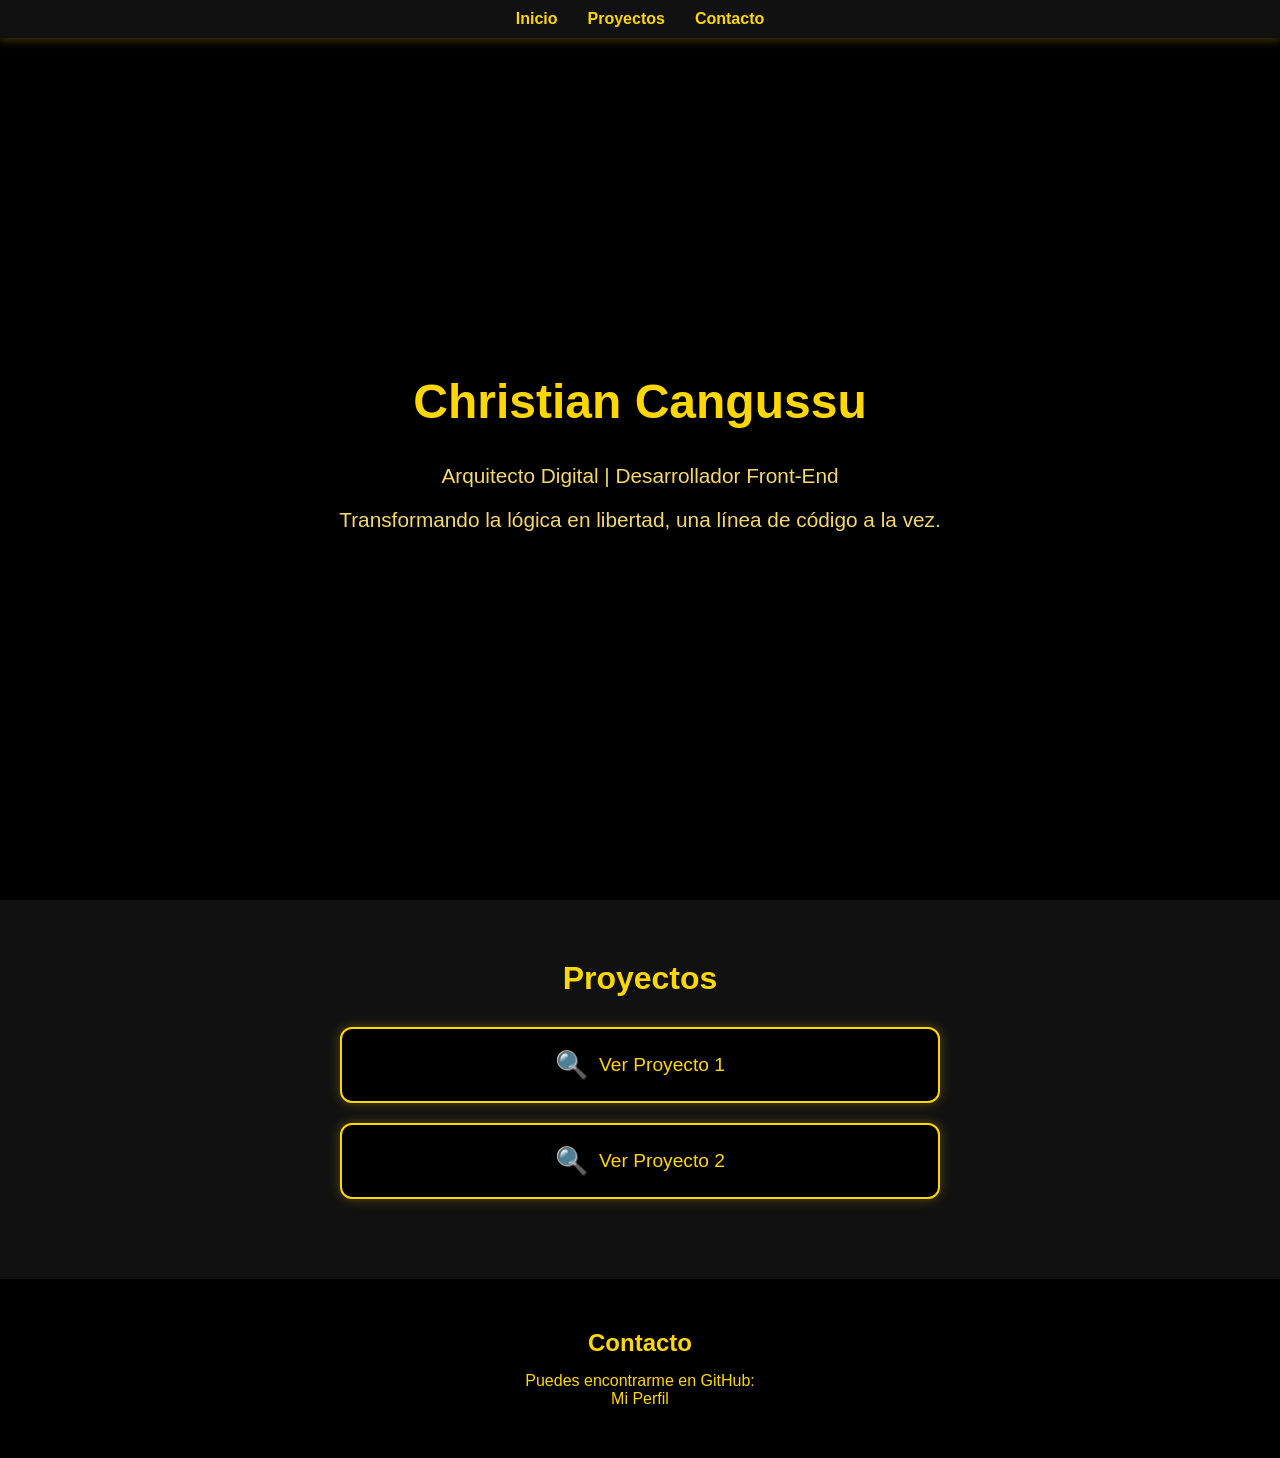
==== index.html @ 36e2fc24 "Proyectos" ====
<!DOCTYPE html>
<html lang="es">
<head>
  <meta charset="UTF-8" />
  <meta name="viewport" content="width=device-width, initial-scale=1.0" />
  <title>Christian Cangussu | Portafolio</title>
  <link rel="stylesheet" href="styles.css" />
</head>
<body>

  <nav id="navbar">
    <a href="#welcome-section">Inicio</a>
    <a href="#projects">Proyectos</a>
    <a href="#contact">Contacto</a>
  </nav>

  <section id="welcome-section">
    <h1>Christian Cangussu</h1>
    <p>Arquitecto Digital | Desarrollador Front-End</p>
    <p>Transformando la lógica en libertad, una línea de código a la vez.</p>
  </section>

  <section id="projects">
    <h2>Proyectos</h2>
    <div class="project-tile">
      <a href="https://github.com/" target="_blank">Ver Proyecto 1</a>
    </div>
    <div class="project-tile">
      <a href="https://github.com/" target="_blank">Ver Proyecto 2</a>
    </div>
  </section>

  <section id="contact">
    <h2>Contacto</h2>
    <p>Puedes encontrarme en GitHub:</p>
    <a id="profile-link" href="https://github.com/" target="_blank">Mi Perfil</a>
  </section>

</body>
</html>
---- styles.css ----
/* Estilos generales */
* {
  box-sizing: border-box;
  margin: 0;
  padding: 0;
}

body {
  font-family: 'Arial', sans-serif;
  background-color: #000;
  color: #FFD700;
}

a {
  color: #FFD700;
  text-decoration: none;
}

#navbar {
  position: fixed;
  top: 0;
  width: 100%;
  background-color: #111;
  padding: 10px 0;
  display: flex;
  justify-content: center;
  gap: 30px;
  z-index: 1000;
  box-shadow: 0 4px 8px rgba(255, 215, 0, 0.2);
}

#navbar a {
  font-weight: bold;
  transition: color 0.3s ease;
}

#navbar a:hover {
  color: #fff;
}

#welcome-section {
  height: 100vh;
  background-color: #000;
  color: #FFD700;
  display: flex;
  flex-direction: column;
  justify-content: center;
  align-items: center;
  text-align: center;
}

#welcome-section h1 {
  font-size: 3em;
  margin-bottom: 10px;
  padding: 15px 0;
}

#welcome-section p {
  font-size: 1.3em;
  color: #f5d76e;
  padding: 10px 0;
}

#projects {
  padding: 60px 20px;
  background-color: #111;
  text-align: center;
}

#projects h2 {
  margin-bottom: 30px;
  font-size: 2em;
  color: #FFD700;
}

.project-tile {
  background-color: #000;
  border: 2px solid #FFD700;
  padding: 20px;
  margin: 20px auto;
  max-width: 600px;
  border-radius: 12px;
  box-shadow: 0 0 12px rgba(255, 215, 0, 0.3);
  transition: transform 0.3s ease, box-shadow 0.3s ease;
}

.project-tile:hover {
  transform: scale(1.03);
  box-shadow: 0 0 18px rgba(255, 215, 0, 0.5);
}

.project-tile a {
  display: flex;
  align-items: center;
  justify-content: center;
  gap: 10px;
  font-size: 1.2em;
}

.project-tile a::before {
  content: "🔍";
  font-size: 1.4em;
}

#contact {
  padding: 50px 20px;
  text-align: center;
  background-color: #000;
  color: #FFD700;
}

#contact h2 {
  margin-bottom: 15px;
}

@media (max-width: 768px) {
  #navbar {
    flex-direction: column;
  }

  .project-tile {
    margin: 20px;
  }
}
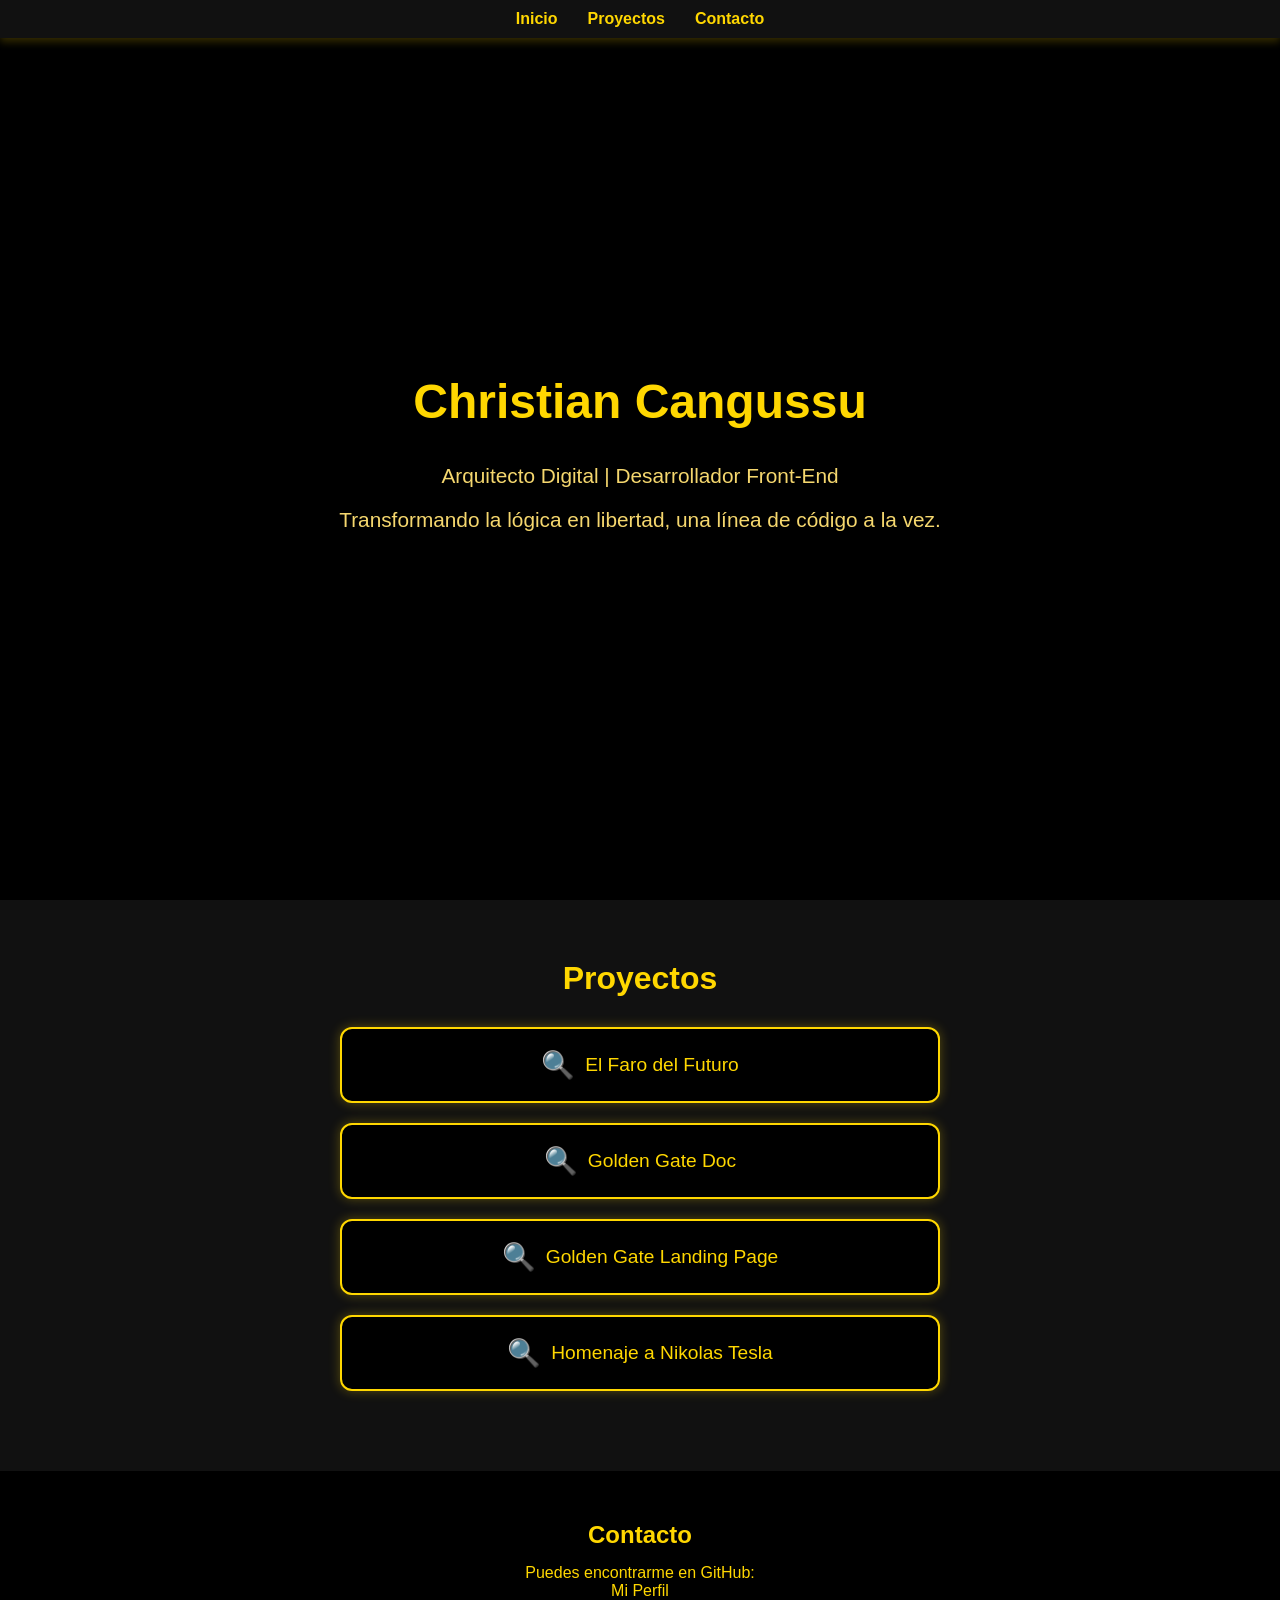
==== commit 7ba6b79d: "Update index.html" ====
--- a/index.html
+++ b/index.html
@@ -23,10 +23,16 @@
   <section id="projects">
     <h2>Proyectos</h2>
     <div class="project-tile">
-      <a href="https://github.com/" target="_blank">Ver Proyecto 1</a>
+      <a href="https://github.com/" target="_blank">El Faro del Futuro</a>
     </div>
     <div class="project-tile">
-      <a href="https://github.com/" target="_blank">Ver Proyecto 2</a>
+      <a href="https://github.com/" target="_blank">Golden Gate Doc</a>
+    </div>
+    <div class="project-tile">
+      <a href="https://github.com/" target="_blank">Golden Gate Landing Page</a>
+    </div>
+    <div class="project-tile">
+      <a href="https://github.com/" target="_blank">Homenaje a Nikolas Tesla</a>
     </div>
   </section>
 
